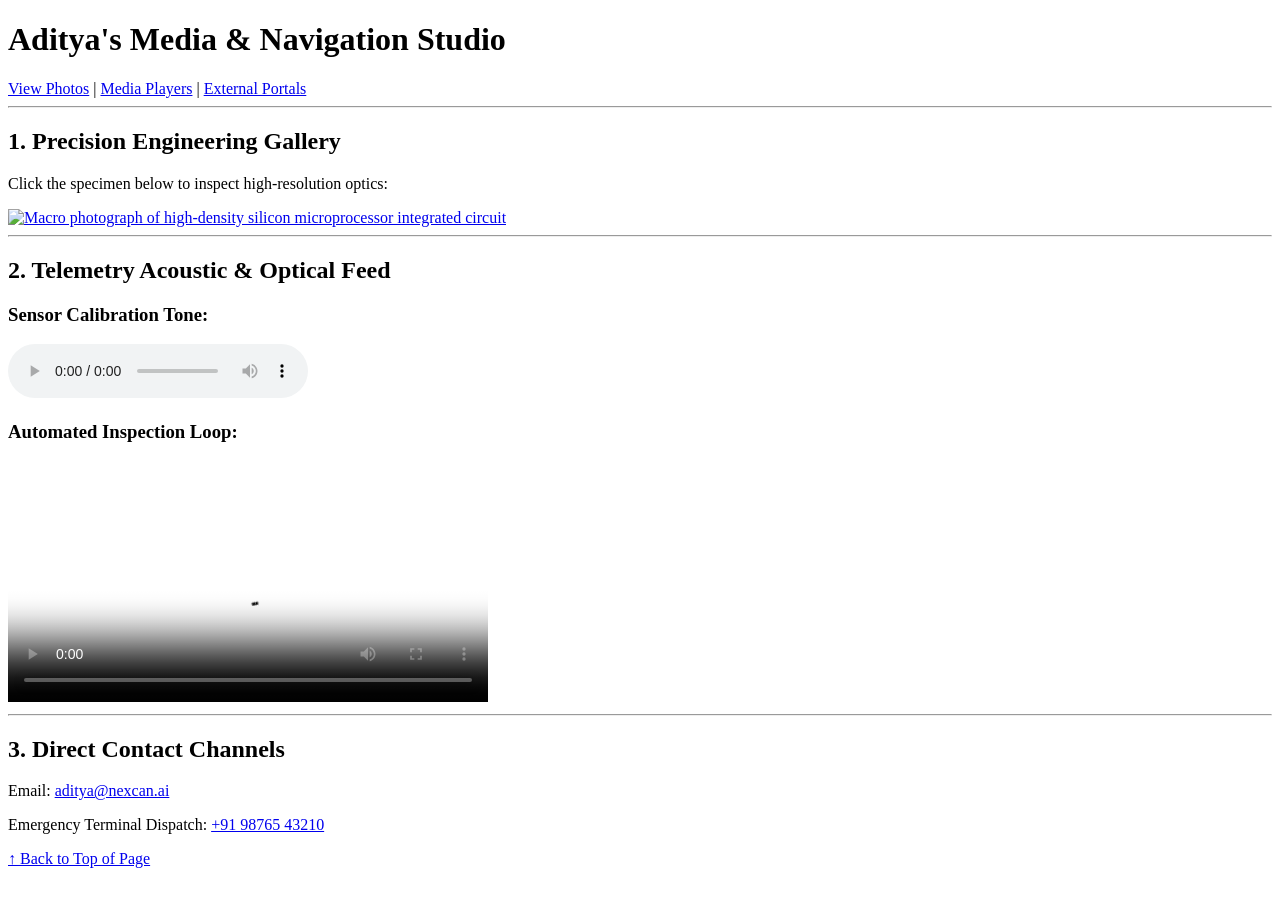
==== Day_02/index.html @ 4fb4f3ae "feat(course): establish 14-day HTML5 & CSS3 sprint with Day 01 & Day 02 modules" ====
<!DOCTYPE html>
<html lang="en">

<head>
  <meta charset="UTF-8">
  <meta name="viewport" content="width=device-width, initial-scale=1.0">
  <title>Day 02 — Links & Media Studio | Aditya</title>
</head>

<body>

  <!-- ================================================================
       EXERCISE 1: HEADER & INTERNAL JUMP NAVIGATION
       Task: Create 3 anchor links that jump down to the sections below:
             1. #photos-section
             2. #audio-section
             3. #external-links
       ================================================================ -->
  <header>
    <h1>Aditya's Media & Navigation Studio</h1>
    <nav>
      <!-- WRITE YOUR JUMP LINKS HERE: -->
      <a href="#photos-section">View Photos</a> |
      <a href="#media-section">Media Players</a> |
      <a href="#external-links">External Portals</a>
    </nav>
  </header>

  <hr>

  <!-- ================================================================
       EXERCISE 2: RESPONSIVE IMAGES WITH SEMANTIC ALT TEXT
       Task: Display the image below with width="450", proper alt text,
             and link the image so clicking it opens Unsplash in a new tab!
       ================================================================ -->
  <section id="photos-section">
    <h2>1. Precision Engineering Gallery</h2>
    <p>Click the specimen below to inspect high-resolution optics:</p>

    <!-- WRAP THIS IMG INSIDE AN <a> TAG POINTING TO UNSPLASH: -->
    <a href="https://unsplash.com/photos/computer-chip-on-green-circuit-board" target="_blank" rel="noopener noreferrer">
      <img 
        src="https://images.unsplash.com/photo-1518770660439-4636190af475?w=600&auto=format&fit=crop" 
        alt="Macro photograph of high-density silicon microprocessor integrated circuit" 
        width="450"
        loading="lazy"
      >
    </a>
  </section>

  <hr>

  <!-- ================================================================
       EXERCISE 3: NATIVE AUDIO & VIDEO PLAYER
       Task: Inspect how <audio> and <video> use fallback text.
       ================================================================ -->
  <section id="media-section">
    <h2>2. Telemetry Acoustic & Optical Feed</h2>

    <!-- AUDIO ELEMENT CHALLENGE: -->
    <h3>Sensor Calibration Tone:</h3>
    <audio controls>
      <source src="https://actions.google.com/sounds/v1/science_fiction/alien_beacon.ogg" type="audio/ogg">
      Your browser does not support the audio element.
    </audio>

    <!-- VIDEO ELEMENT CHALLENGE: -->
    <h3>Automated Inspection Loop:</h3>
    <video controls width="480" poster="https://images.unsplash.com/photo-1581091226825-a6a2a5aee158?w=600">
      <source src="https://www.w3schools.com/html/mov_bbb.mp4" type="video/mp4">
      Your browser does not support the video element.
    </video>
  </section>

  <hr>

  <!-- ================================================================
       EXERCISE 4: CONTACT & UTILITY HYPERLINKS
       Task: Create a mailto link and a tel link.
       ================================================================ -->
  <footer id="external-links">
    <h2>3. Direct Contact Channels</h2>
    <p>
      <!-- WRITE A MAILTO LINK TO YOUR EMAIL: -->
      Email: <a href="mailto:aditya@nexcan.ai?subject=Inspection%20Inquiry">aditya@nexcan.ai</a>
    </p>
    <p>
      <!-- WRITE A TEL LINK: -->
      Emergency Terminal Dispatch: <a href="tel:+919876543210">+91 98765 43210</a>
    </p>
    <p>
      <!-- JUMP BACK TO TOP: -->
      <a href="#">↑ Back to Top of Page</a>
    </p>
  </footer>

</body>

</html>
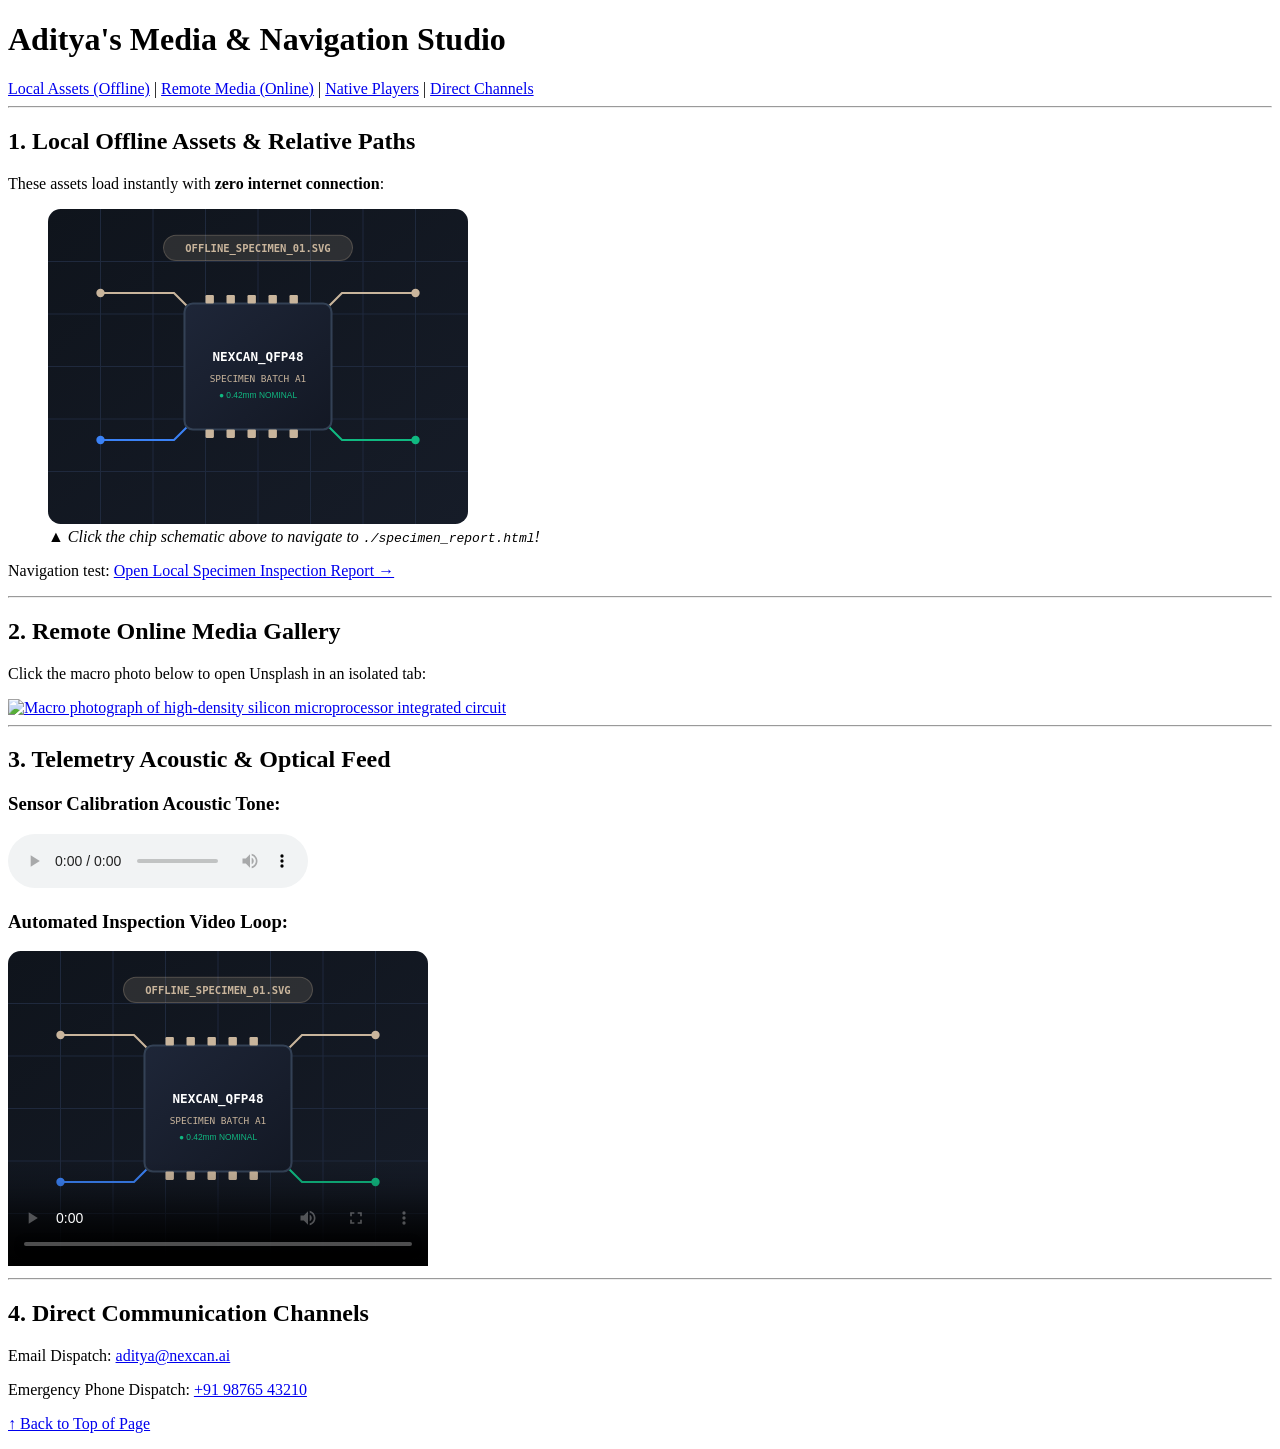
==== commit 13fdfff6: "feat: offline hardening with local vector assets, challenge solution reveals, and master offline ref" ====
--- a/Day_02/index.html
+++ b/Day_02/index.html
@@ -11,38 +11,73 @@
 
   <!-- ================================================================
        EXERCISE 1: HEADER & INTERNAL JUMP NAVIGATION
-       Task: Create 3 anchor links that jump down to the sections below:
-             1. #photos-section
-             2. #audio-section
-             3. #external-links
+       Task: Create 4 anchor links that jump down to page sections:
+             1. #offline-assets (Local Relative Paths)
+             2. #photos-section (Online Media)
+             3. #media-section  (Audio & Video)
+             4. #external-links (Mailto & Tel)
        ================================================================ -->
   <header>
     <h1>Aditya's Media & Navigation Studio</h1>
     <nav>
-      <!-- WRITE YOUR JUMP LINKS HERE: -->
-      <a href="#photos-section">View Photos</a> |
-      <a href="#media-section">Media Players</a> |
-      <a href="#external-links">External Portals</a>
+      <!-- INTERNAL PAGE ANCHOR JUMPS: -->
+      <a href="#offline-assets">Local Assets (Offline)</a> |
+      <a href="#photos-section">Remote Media (Online)</a> |
+      <a href="#media-section">Native Players</a> |
+      <a href="#external-links">Direct Channels</a>
     </nav>
   </header>
 
   <hr>
 
   <!-- ================================================================
-       EXERCISE 2: RESPONSIVE IMAGES WITH SEMANTIC ALT TEXT
-       Task: Display the image below with width="450", proper alt text,
-             and link the image so clicking it opens Unsplash in a new tab!
+       EXERCISE 2: LOCAL RELATIVE PATHS (WORKS 100% OFFLINE!)
+       Task: Inspect how relative paths work:
+             - "./specimen_report.html" opens another file in the SAME folder.
+             - "../assets/circuit_specimen.svg" climbs UP one level (..) 
+               and enters the assets/ folder!
+       ================================================================ -->
+  <section id="offline-assets">
+    <h2>1. Local Offline Assets & Relative Paths</h2>
+    <p>
+      These assets load instantly with <strong>zero internet connection</strong>:
+    </p>
+
+    <!-- OFFLINE LOCAL SVG IMAGE -->
+    <figure>
+      <a href="./specimen_report.html">
+        <img 
+          src="../assets/circuit_specimen.svg" 
+          alt="Technical vector schematic of QFP-48 microprocessor" 
+          width="420"
+        >
+      </a>
+      <figcaption>
+        ▲ <em>Click the chip schematic above to navigate to <code>./specimen_report.html</code>!</em>
+      </figcaption>
+    </figure>
+
+    <p>
+      Navigation test: <a href="./specimen_report.html">Open Local Specimen Inspection Report &rarr;</a>
+    </p>
+  </section>
+
+  <hr>
+
+  <!-- ================================================================
+       EXERCISE 3: REMOTE RESPONSIVE IMAGES (REQUIRES INTERNET)
+       Task: Display remote image with width="420", semantic alt text,
+             and target="_blank" with mandatory rel="noopener noreferrer".
        ================================================================ -->
   <section id="photos-section">
-    <h2>1. Precision Engineering Gallery</h2>
-    <p>Click the specimen below to inspect high-resolution optics:</p>
+    <h2>2. Remote Online Media Gallery</h2>
+    <p>Click the macro photo below to open Unsplash in an isolated tab:</p>
 
-    <!-- WRAP THIS IMG INSIDE AN <a> TAG POINTING TO UNSPLASH: -->
     <a href="https://unsplash.com/photos/computer-chip-on-green-circuit-board" target="_blank" rel="noopener noreferrer">
       <img 
         src="https://images.unsplash.com/photo-1518770660439-4636190af475?w=600&auto=format&fit=crop" 
         alt="Macro photograph of high-density silicon microprocessor integrated circuit" 
-        width="450"
+        width="420"
         loading="lazy"
       >
     </a>
@@ -51,22 +86,22 @@
   <hr>
 
   <!-- ================================================================
-       EXERCISE 3: NATIVE AUDIO & VIDEO PLAYER
+       EXERCISE 4: NATIVE AUDIO & VIDEO PLAYER
        Task: Inspect how <audio> and <video> use fallback text.
        ================================================================ -->
   <section id="media-section">
-    <h2>2. Telemetry Acoustic & Optical Feed</h2>
+    <h2>3. Telemetry Acoustic & Optical Feed</h2>
 
     <!-- AUDIO ELEMENT CHALLENGE: -->
-    <h3>Sensor Calibration Tone:</h3>
+    <h3>Sensor Calibration Acoustic Tone:</h3>
     <audio controls>
       <source src="https://actions.google.com/sounds/v1/science_fiction/alien_beacon.ogg" type="audio/ogg">
       Your browser does not support the audio element.
     </audio>
 
     <!-- VIDEO ELEMENT CHALLENGE: -->
-    <h3>Automated Inspection Loop:</h3>
-    <video controls width="480" poster="https://images.unsplash.com/photo-1581091226825-a6a2a5aee158?w=600">
+    <h3>Automated Inspection Video Loop:</h3>
+    <video controls width="420" poster="../assets/circuit_specimen.svg">
       <source src="https://www.w3schools.com/html/mov_bbb.mp4" type="video/mp4">
       Your browser does not support the video element.
     </video>
@@ -75,22 +110,19 @@
   <hr>
 
   <!-- ================================================================
-       EXERCISE 4: CONTACT & UTILITY HYPERLINKS
+       EXERCISE 5: CONTACT & UTILITY HYPERLINKS
        Task: Create a mailto link and a tel link.
        ================================================================ -->
   <footer id="external-links">
-    <h2>3. Direct Contact Channels</h2>
+    <h2>4. Direct Communication Channels</h2>
     <p>
-      <!-- WRITE A MAILTO LINK TO YOUR EMAIL: -->
-      Email: <a href="mailto:aditya@nexcan.ai?subject=Inspection%20Inquiry">aditya@nexcan.ai</a>
+      Email Dispatch: <a href="mailto:aditya@nexcan.ai?subject=Inspection%20Inquiry">aditya@nexcan.ai</a>
     </p>
     <p>
-      <!-- WRITE A TEL LINK: -->
-      Emergency Terminal Dispatch: <a href="tel:+919876543210">+91 98765 43210</a>
+      Emergency Phone Dispatch: <a href="tel:+919876543210">+91 98765 43210</a>
     </p>
     <p>
-      <!-- JUMP BACK TO TOP: -->
-      <a href="#">↑ Back to Top of Page</a>
+      <a href="#">&uarr; Back to Top of Page</a>
     </p>
   </footer>
 
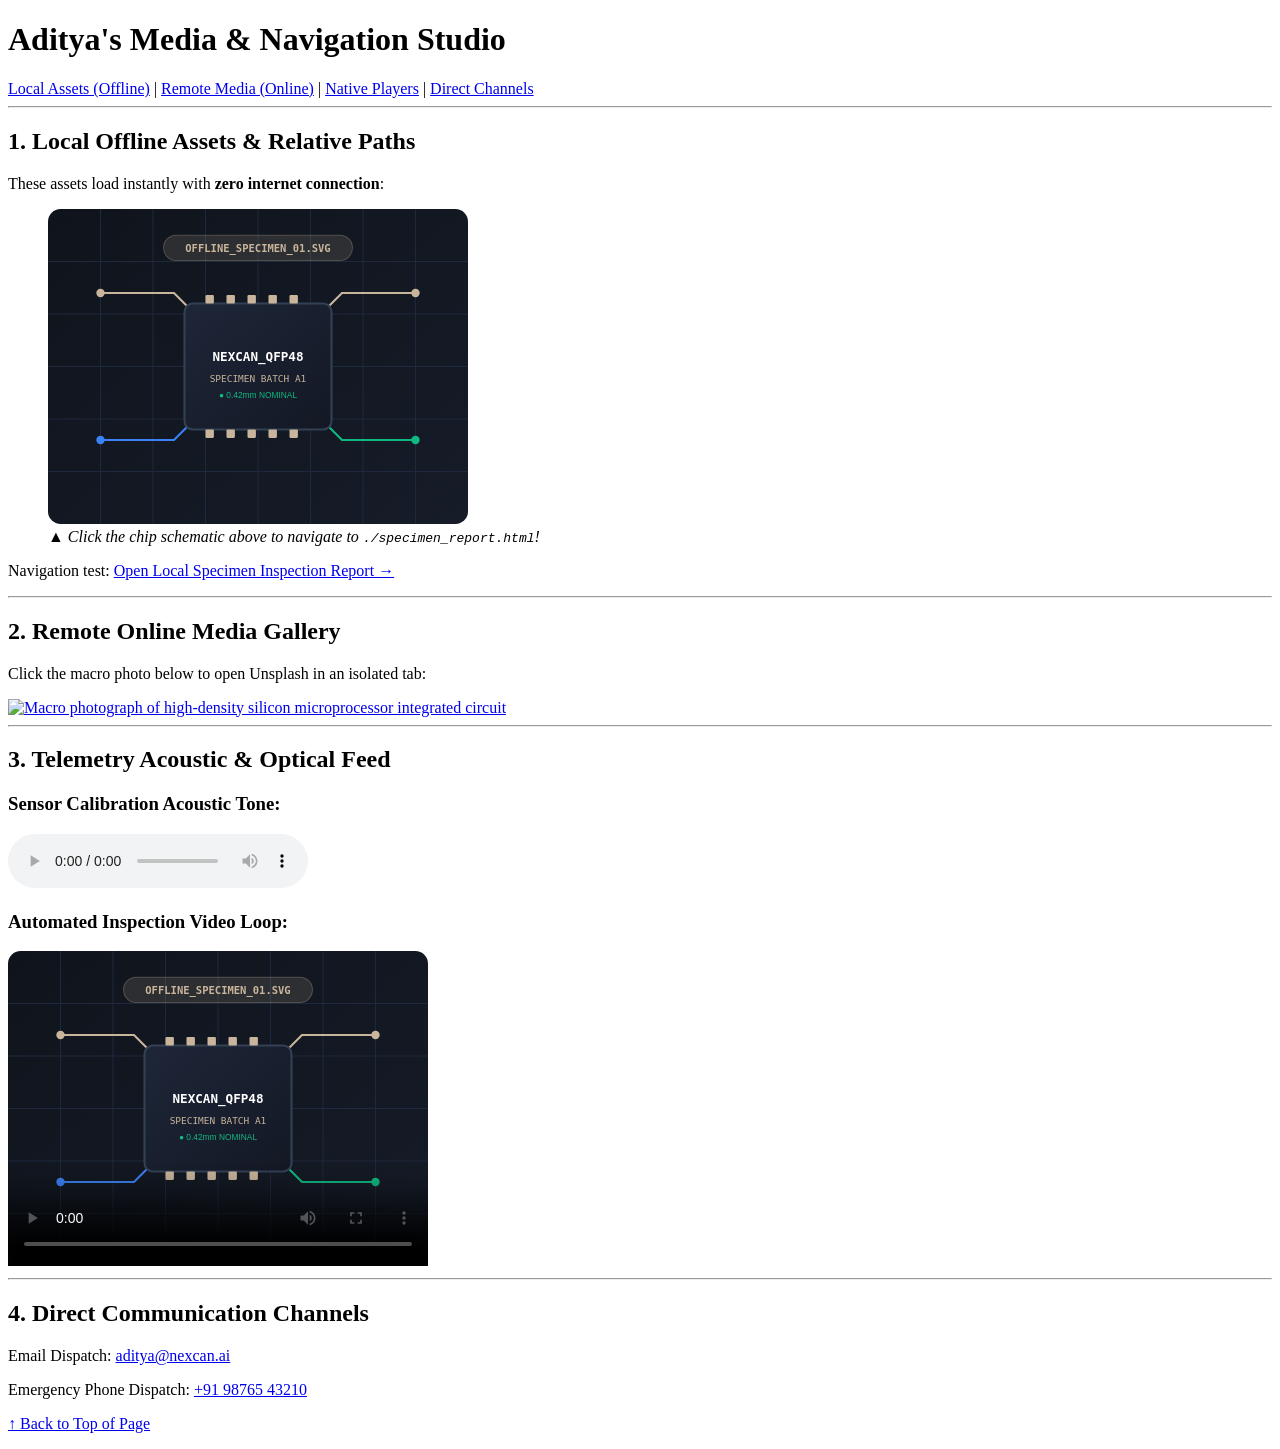
==== commit 3e19e734: "refactor(structure): move assets inside Day_02 for clean sequential root view" ====
--- a/Day_02/index.html
+++ b/Day_02/index.html
@@ -34,7 +34,7 @@
        EXERCISE 2: LOCAL RELATIVE PATHS (WORKS 100% OFFLINE!)
        Task: Inspect how relative paths work:
              - "./specimen_report.html" opens another file in the SAME folder.
-             - "../assets/circuit_specimen.svg" climbs UP one level (..) 
+             - "./assets/circuit_specimen.svg" climbs UP one level (..) 
                and enters the assets/ folder!
        ================================================================ -->
   <section id="offline-assets">
@@ -47,7 +47,7 @@
     <figure>
       <a href="./specimen_report.html">
         <img 
-          src="../assets/circuit_specimen.svg" 
+          src="./assets/circuit_specimen.svg" 
           alt="Technical vector schematic of QFP-48 microprocessor" 
           width="420"
         >
@@ -101,7 +101,7 @@
 
     <!-- VIDEO ELEMENT CHALLENGE: -->
     <h3>Automated Inspection Video Loop:</h3>
-    <video controls width="420" poster="../assets/circuit_specimen.svg">
+    <video controls width="420" poster="./assets/circuit_specimen.svg">
       <source src="https://www.w3schools.com/html/mov_bbb.mp4" type="video/mp4">
       Your browser does not support the video element.
     </video>
